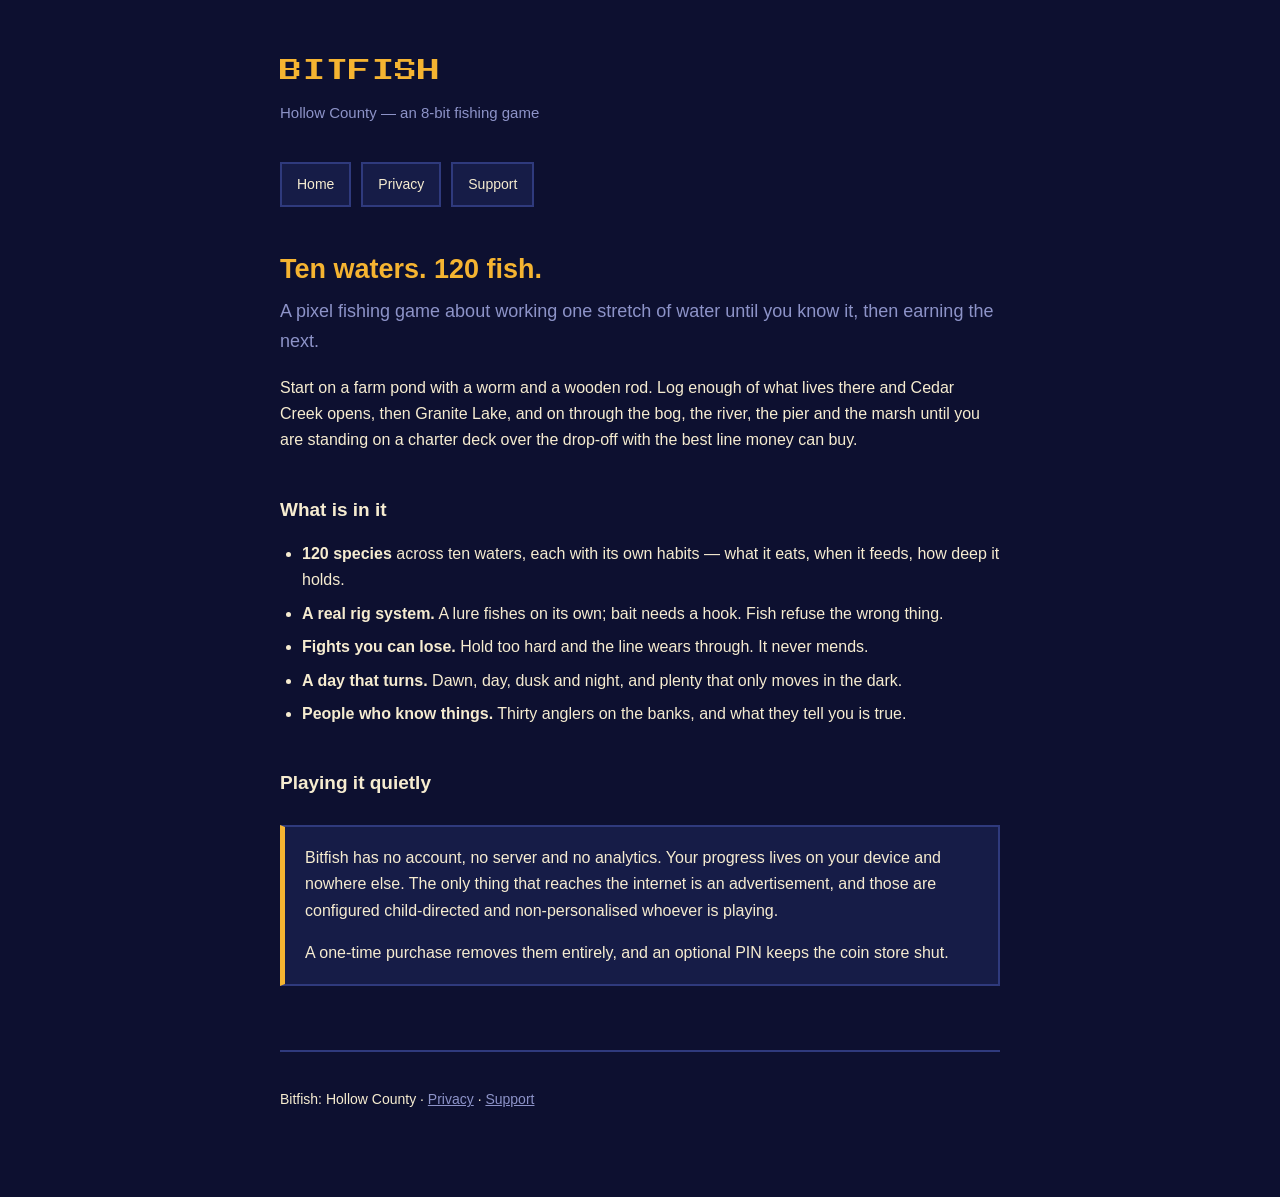
==== index.html @ 32c91691 "Initial commit: Bitfish site Privacy policy, support page and a short landing page for Bitfish: Holl" ====
<!doctype html>
<html lang="en">
<head>
<meta charset="utf-8">
<meta name="viewport" content="width=device-width, initial-scale=1">
<title>Bitfish: Hollow County</title>
<meta name="description" content="An 8-bit fishing game. Ten waters, 120 species to catch and log.">
<link rel="preconnect" href="https://fonts.googleapis.com">
<link rel="preconnect" href="https://fonts.gstatic.com" crossorigin>
<link href="https://fonts.googleapis.com/css2?family=Press+Start+2P&display=swap" rel="stylesheet">
<link rel="stylesheet" href="assets/style.css">
</head>
<body>
<div class="wrap">
<header>
  <p class="brand">BITFISH</p>
  <p class="tag">Hollow County &mdash; an 8-bit fishing game</p>
</header>
<nav>
  <a href="">Home</a>
  <a href="privacy/">Privacy</a>
  <a href="support/">Support</a>
</nav>
<h1>Ten waters. 120 fish.</h1>
<p class="lede">A pixel fishing game about working one stretch of water until you know it, then earning the next.</p>

<p>Start on a farm pond with a worm and a wooden rod. Log enough of what lives there and Cedar Creek opens, then Granite Lake, and on through the bog, the river, the pier and the marsh until you are standing on a charter deck over the drop-off with the best line money can buy.</p>

<h2>What is in it</h2>
<ul>
  <li><strong>120 species</strong> across ten waters, each with its own habits &mdash; what it eats, when it feeds, how deep it holds.</li>
  <li><strong>A real rig system.</strong> A lure fishes on its own; bait needs a hook. Fish refuse the wrong thing.</li>
  <li><strong>Fights you can lose.</strong> Hold too hard and the line wears through. It never mends.</li>
  <li><strong>A day that turns.</strong> Dawn, day, dusk and night, and plenty that only moves in the dark.</li>
  <li><strong>People who know things.</strong> Thirty anglers on the banks, and what they tell you is true.</li>
</ul>

<h2>Playing it quietly</h2>
<div class="card">
  <p>Bitfish has no account, no server and no analytics. Your progress lives on your device and nowhere else. The only thing that reaches the internet is an advertisement, and those are configured child-directed and non-personalised whoever is playing.</p>
  <p>A one-time purchase removes them entirely, and an optional PIN keeps the coin store shut.</p>
</div>
<footer>
  <p>Bitfish: Hollow County &middot; <a href="privacy/">Privacy</a> &middot; <a href="support/">Support</a></p>
</footer>
</div>
</body>
</html>
---- assets/style.css ----
/* Bitfish site — palette lifted from the game's docs/ART-DIRECTION.md so the
   site and the app look like the same thing. Pixel font for headings only;
   a privacy policy has to be readable, so the body is a normal sans. */
:root {
  --night: #0d1030;
  --panel: #161c47;
  --stroke: #2f3a7d;
  --cream: #f6ecd0;
  --dim: #8d93c8;
  --gold: #f5b431;
  --coral: #e2593f;
  --green: #57c157;
}
* { box-sizing: border-box; }
body {
  margin: 0;
  padding: 0 20px 72px;
  background: var(--night);
  color: var(--cream);
  font: 16px/1.65 -apple-system, BlinkMacSystemFont, "Segoe UI", Helvetica, Arial, sans-serif;
}
.wrap { max-width: 720px; margin: 0 auto; }
header { padding: 56px 0 8px; }
.brand {
  font-family: "Press Start 2P", monospace;
  font-size: 22px;
  color: var(--gold);
  letter-spacing: 1px;
  margin: 0 0 14px;
  line-height: 1.4;
}
.tag { color: var(--dim); font-size: 15px; margin: 0; }
nav { margin: 28px 0 40px; display: flex; flex-wrap: wrap; gap: 10px; }
nav a {
  display: inline-block;
  padding: 9px 15px;
  background: var(--panel);
  border: 2px solid var(--stroke);
  color: var(--cream);
  text-decoration: none;
  font-size: 14px;
}
nav a:hover { border-color: var(--gold); color: var(--gold); }
h1 { font-size: 27px; margin: 0 0 6px; color: var(--gold); }
h2 { font-size: 19px; margin: 40px 0 10px; color: var(--cream); }
h3 { font-size: 16px; margin: 26px 0 6px; color: var(--dim); }
p, li { color: var(--cream); }
a { color: var(--gold); }
.lede { font-size: 18px; color: var(--dim); margin-top: 0; }
.stamp { color: var(--dim); font-size: 14px; margin-bottom: 36px; }
.card {
  background: var(--panel);
  border: 2px solid var(--stroke);
  border-left: 5px solid var(--gold);
  padding: 18px 20px;
  margin: 26px 0;
}
.card.warn { border-left-color: var(--coral); }
.card p:last-child, .card ul:last-child { margin-bottom: 0; }
.card p:first-child { margin-top: 0; }
ul { padding-left: 22px; }
li { margin: 7px 0; }
footer {
  margin-top: 64px;
  padding-top: 22px;
  border-top: 2px solid var(--stroke);
  color: var(--dim);
  font-size: 14px;
}
footer a { color: var(--dim); }
code { background: var(--panel); padding: 2px 6px; border: 1px solid var(--stroke); font-size: 14px; }
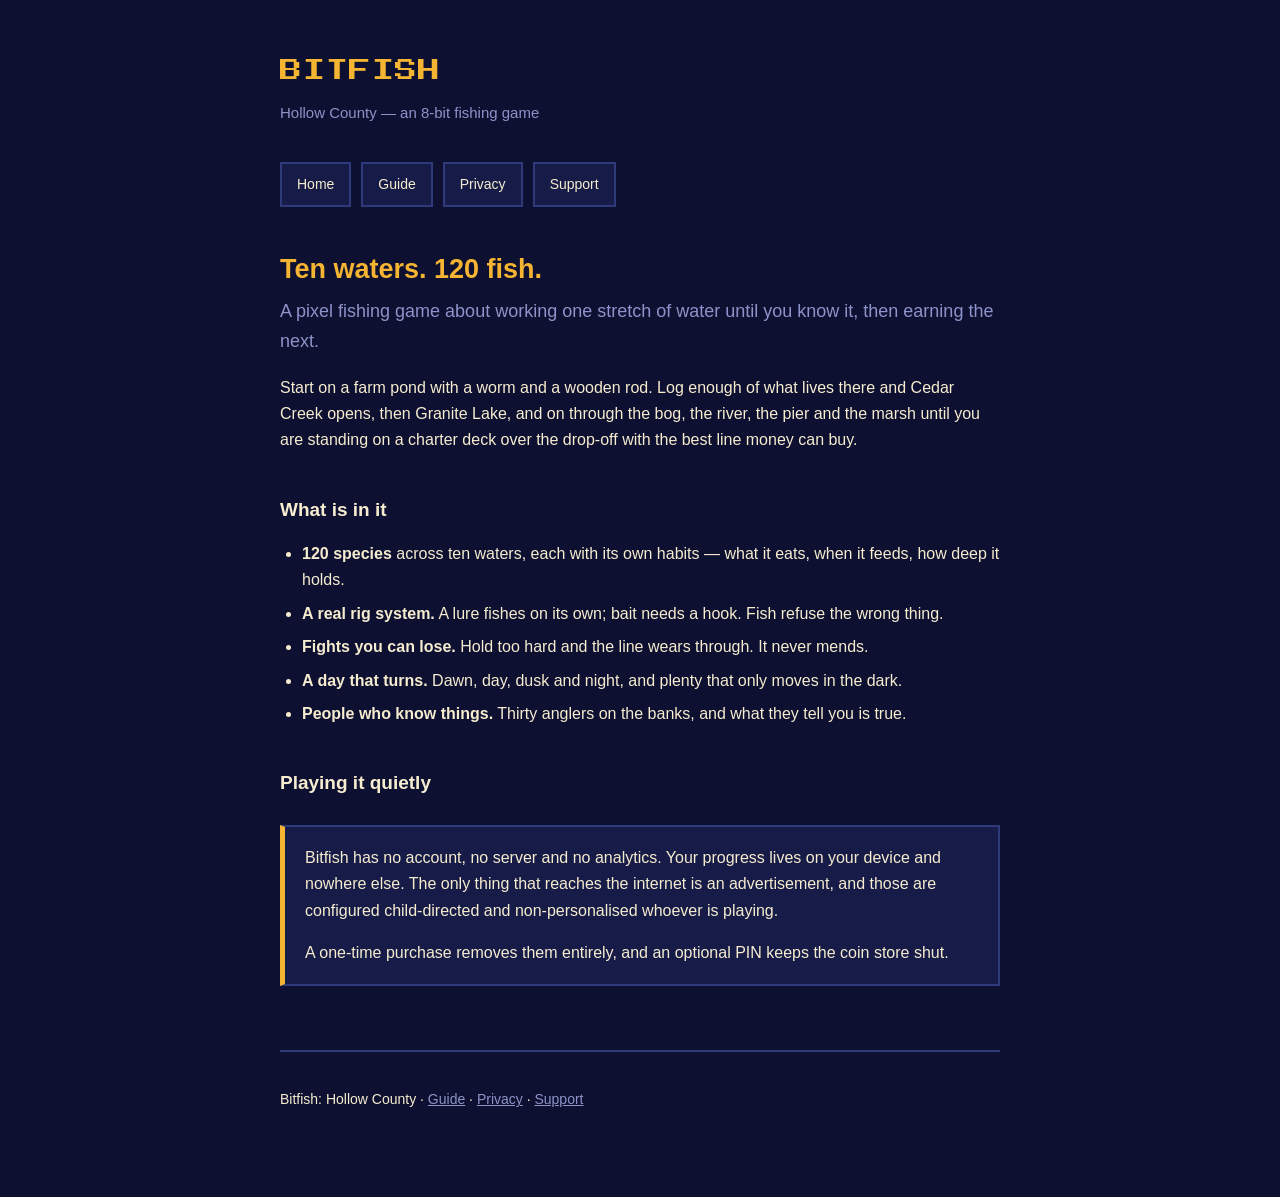
==== commit 22c67246: "Add the Angler's Guide Eleven pages generated from the game's data: a booklet on how to play, the fi" ====
--- a/index.html
+++ b/index.html
@@ -18,6 +18,7 @@
 </header>
 <nav>
   <a href="">Home</a>
+  <a href="guide/">Guide</a>
   <a href="privacy/">Privacy</a>
   <a href="support/">Support</a>
 </nav>
@@ -41,7 +42,7 @@
   <p>A one-time purchase removes them entirely, and an optional PIN keeps the coin store shut.</p>
 </div>
 <footer>
-  <p>Bitfish: Hollow County &middot; <a href="privacy/">Privacy</a> &middot; <a href="support/">Support</a></p>
+  <p>Bitfish: Hollow County &middot; <a href="guide/">Guide</a> &middot; <a href="privacy/">Privacy</a> &middot; <a href="support/">Support</a></p>
 </footer>
 </div>
 </body>
--- a/assets/style.css
+++ b/assets/style.css
@@ -69,3 +69,20 @@
 }
 footer a { color: var(--dim); }
 code { background: var(--panel); padding: 2px 6px; border: 1px solid var(--stroke); font-size: 14px; }
+
+/* Guide tables. Dense on purpose — a species table is reference material,
+   not prose — but the wrapper scrolls sideways on a phone rather than
+   squeezing eight columns into 360px. */
+.scroll { overflow-x: auto; -webkit-overflow-scrolling: touch; margin: 0 -20px; padding: 0 20px; }
+.tbl { width: 100%; border-collapse: collapse; margin: 14px 0 26px; font-size: 14px; }
+.tbl th, .tbl td { text-align: left; vertical-align: top; padding: 9px 10px; border-bottom: 1px solid var(--stroke); }
+.tbl th { color: var(--dim); font-weight: 600; font-size: 12px; text-transform: uppercase; letter-spacing: .04em; }
+.tbl td.n { color: var(--dim); }
+.tbl .sub { color: var(--dim); font-size: 12.5px; margin-top: 2px; }
+.tbl .stars { white-space: nowrap; color: var(--gold); letter-spacing: 1px; }
+.tbl.species { min-width: 860px; }
+.crumb { color: var(--dim); font-size: 14px; margin: 0 0 8px; }
+.crumb a { color: var(--dim); }
+.pager { display: flex; justify-content: space-between; gap: 12px; margin-top: 40px; }
+.pager a { padding: 9px 15px; background: var(--panel); border: 2px solid var(--stroke); text-decoration: none; }
+.gen { font-size: 12.5px; }
